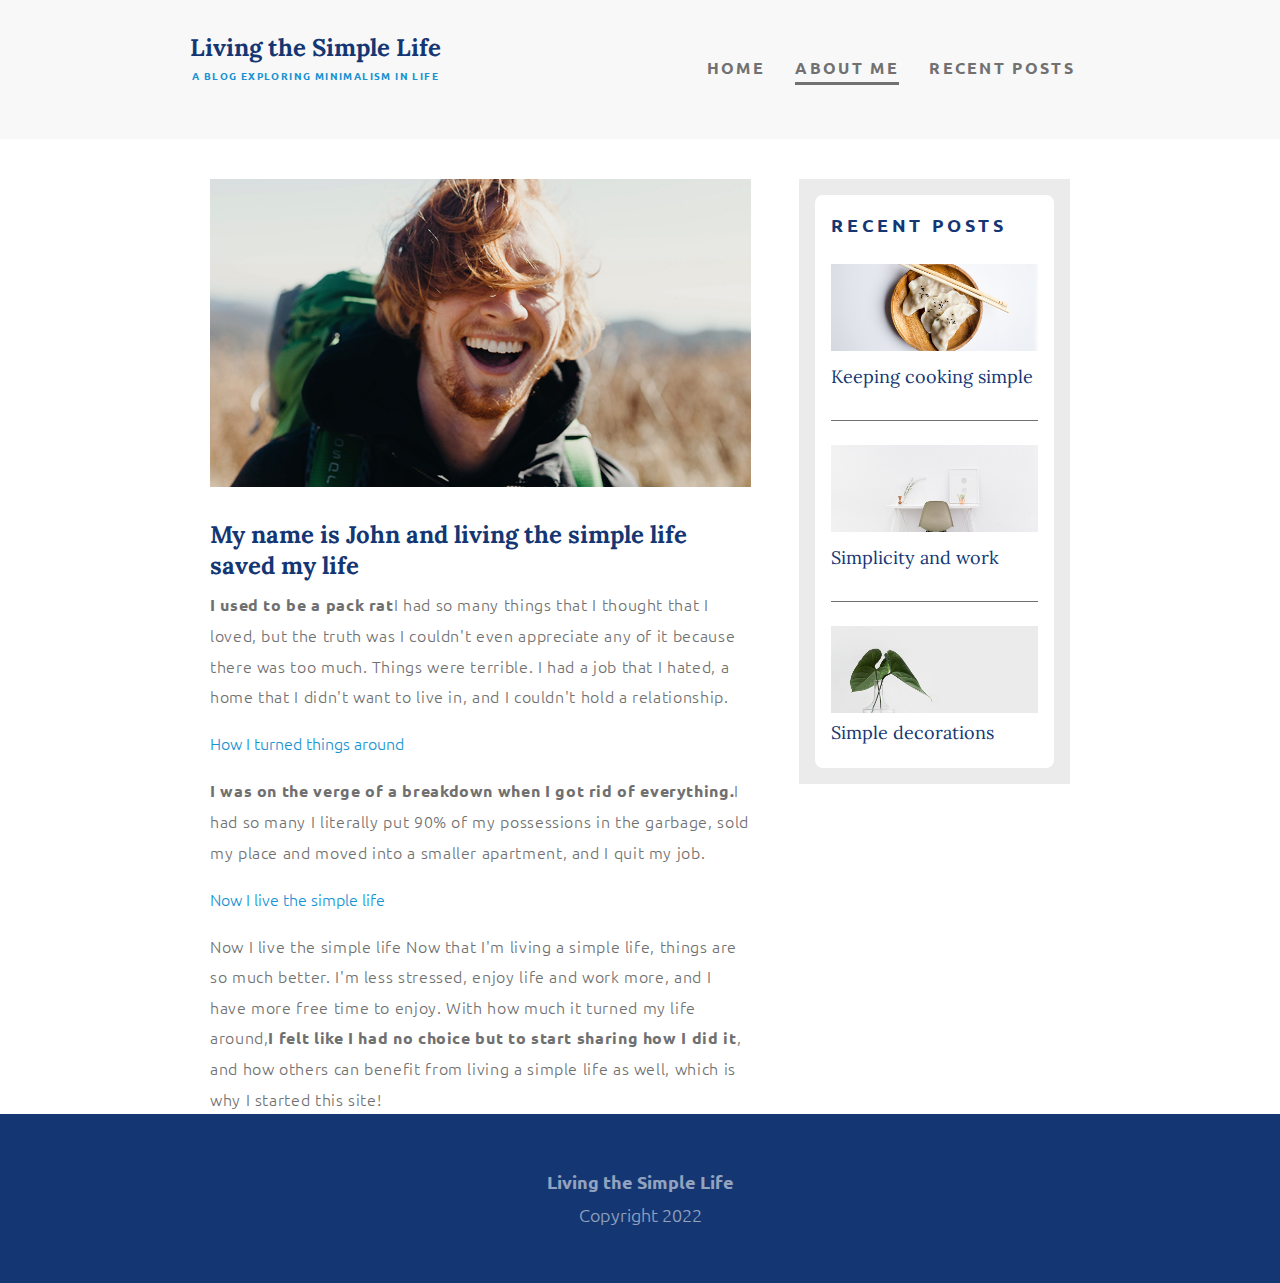
==== about-me.html @ 01fccaa3 "Add About me page. Add image header class for article page. Add design reference in read me" ====
<!DOCTYPE html>
<html lang="en">
  <head>
    <meta charset="UTF-8" />
    <meta http-equiv="X-UA-Compatible" content="IE=edge" />
    <meta name="viewport" content="width=device-width, initial-scale=1.0" />
    <title>About Me</title>
    <link rel="preconnect" href="https://fonts.googleapis.com" />
    <link rel="preconnect" href="https://fonts.gstatic.com" crossorigin />
    <link
      href="https://fonts.googleapis.com/css2?family=Lora&family=Ubuntu:wght@300;700&display=swap"
      rel="stylesheet"
    />
    <link href="/css/styles.css" rel="stylesheet" />
  </head>
  <body>
    <header>
      <div class="container container-nav">
        <div class="logo">
          <h1 class="page-title">Living the Simple Life</h1>
          <div class="subtitle">A Blog Exploring Minimalism in Life</div>
        </div>
        <nav role="navigation" aria-label="Main Navigation">
          <ul class="menu">
            <li class="menu-item">
              <a class="menu-link" href="index.html">Home</a>
            </li>
            <li class="menu-item">
              <a class="menu-link menu-active" href="about-me.html">About Me</a>
            </li>
            <li class="menu-item">
              <a class="menu-link" href="#">Recent Posts</a>
            </li>
          </ul>
        </nav>
      </div>
      <!--end container for header-->
    </header>
    <div class="container container-main">
      <main role="main">
        <!-- Start Primary column -->
        <img
          class="article-hero"
          src="/img/about-me.jpeg"
          alt="image of author"
        />
        <h2 class="article-title">
          My name is John and living the simple life saved my life
        </h2>

        <p class="article-body">
          <span class="text-bold">I used to be a pack rat</span>I had so many
          things that I thought that I loved, but the truth was I couldn't even
          appreciate any of it because there was too much. Things were terrible.
          I had a job that I hated, a home that I didn't want to live in, and I
          couldn't hold a relationship.
        </p>
        <h3>How I turned things around</h3>
        <p class="article-body">
          <span class="text-bold"
            >I was on the verge of a breakdown when I got rid of
            everything.</span
          >I had so many I literally put 90% of my possessions in the garbage,
          sold my place and moved into a smaller apartment, and I quit my job.
        </p>
        <h3>Now I live the simple life</h3>
        <p class="article-body">
          Now I live the simple life Now that I'm living a simple life, things
          are so much better. I'm less stressed, enjoy life and work more, and I
          have more free time to enjoy. With how much it turned my life
          around,<span class="text-bold"
            >I felt like I had no choice but to start sharing how I did it</span
          >, and how others can benefit from living a simple life as well, which
          is why I started this site!
        </p>
      </main>

      <!-- End Main column -->
      <!-- Start Aside Section -->
      <aside class="sidebar">
        <div class="sidebar-widget">
          <div class="sidebar-widget-container">
            <h2 class="widget-title">Recent Posts</h2>
            <div class="widget-recent-post">
              <h3 class="widget-recent-post-title">Keeping cooking simple</h3>
              <img src="/img/food.jpeg" alt="dumplings" />
            </div>
            <div class="widget-recent-post">
              <h3 class="widget-recent-post-title">Simplicity and work</h3>
              <img src="/img/work.jpeg" alt="minimalist workspace" />
            </div>
            <div class="widget-recent-post">
              <h3 class="widget-recent-post-title">Simple decorations</h3>
              <img src="/img/deco.jpeg" alt="simple plants" />
            </div>
          </div>
          <!--End widget container-->
        </div>
      </aside>
      <!-- End Aside Section -->
    </div>
    <footer>
      <p class="footer-logo">Living the Simple Life</p>
      <p class="footer-legal">Copyright 2022</p>
    </footer>
  </body>
</html>
---- css/styles.css ----
/*CSS Styles for Simple Life Site*/
:root {
  --primary-color: #143774;
  --secondary-color: #1792d2;
  --background-gray-color: #ebebeb;
  --background-white-color: #ffffff;
  --body-text-color: #707070;
  --menu-text-color: #717171;
  --primary-font: "Ubuntu";
  --accent-font: "Lora";
}

* {
  margin: 0;
  padding: 0;
  box-sizing: border-box;
}

body {
  font-family: var(--primary-font), sans-serif;
  color: var(--body-text-color);
  font-weight: 300;
  font-size: 16px;
  background-color: #ffff;
}

/**********
Typography
**********/
.text-bold {
  font-weight: 900;
}

h3 {
  color: var(--secondary-color);
  font-size: 1.2em;
  font-family: var(--accent-font);
  margin: 1.1em 0;
}

.page-title,
.article-title {
  font-family: var(--accent-font), serif;
  color: var(--primary-color);
}
.page-title {
  font-size: 2rem;
  transition: all 0.5s ease-out;
}

.subtitle {
  font-weight: 700;
  font-size: 0.75rem;
  color: var(--secondary-color);
  text-transform: uppercase;
  letter-spacing: 2.4px;
  margin-bottom: 1.5rem;
  transition: all 0.5s ease-out;
}

.article-title {
  font-size: 1.5rem;
  margin-bottom: 0.5rem;
}

.article-info {
  font-size: 0.875rem;
  margin-bottom: 1rem;
}

.article-body {
  line-height: 1.9em;
  letter-spacing: 0.04em;
}

.article-read-more {
  text-transform: uppercase;
  text-decoration: none;
  font-size: 0.785rem;
  font-weight: 700;
  letter-spacing: 0.18em;
  display: inline-block;
  margin: 1.5rem 0 1.5rem 0;
}

.widget-title {
  color: var(--primary-color);
  text-transform: uppercase;
  font-size: 1.125rem;
  margin: 0.1em 0 1.5em 0;
  letter-spacing: 0.225rem;
}

.widget-recent-post-title {
  font-family: var(--accent-font), serif;
  color: var(--primary-color);
  font-size: 1.125rem;
  margin: 0.5rem 0;
}

.widget-recent-post:nth-child(-n + 3) > h3 {
  border-bottom: 1px solid var(--body-text-color);
  margin: 0.9rem 0 1.5rem 0;
  padding-bottom: 2rem;
}

.widget-body {
  font-size: 0.785rem;
  color: var(--primary-color);
}
footer p {
  opacity: 0.54;
  font-size: 1.125rem;
}

.footer-logo {
  font-weight: 700;
}

.footer-legal {
  margin-top: 0.5em;
}
/******
Links
*******/
a {
  color: var(--secondary-color);
}

a:hover,
a:focus {
  color: var(--primary-color);
  border: dashed var(--body-text-color) 1px;
}

strong {
  font-weight: 700;
}

/******
Layout
*******/
header {
  background-color: #f8f8f8;
  padding: 2em 0;
  text-align: center;
}

.page-title {
  font-size: 1.5rem;
}
.subtitle {
  font-size: 0.6rem;
  letter-spacing: 1.4px;
  margin-top: 0.3rem;
}
.container {
  flex-direction: column;
  align-items: center;
}

@media screen and (min-width: 675px) {
  .container {
    width: 90%;
    max-width: 900px;
    margin: 0 auto;
  }
}

.container-main {
  display: grid;
  grid-template-columns: 1fr;
  gap: 3em;
  margin-top: 2.5em;
  padding: 0px 20px;
}
@media screen and (min-width: 675px) {
  .container-main {
    grid-template-columns: 3fr 1.5fr;
    align-items: start;
  }

  .article-recent-secondary {
    order: -2;
  }
}

h3 {
  color: var(--secondary-color);
  font-size: 1.1em;
  font: var(--accent-font);
  margin: 1.3em 0;
}

.article-hero {
  height: 308px;
  object-position: bottom;
  margin-bottom: 2rem;
}

.article-featured {
  display: flex;
  flex-direction: column;
  border-bottom: 1px var(--body-text-color) solid;
}

.article-featured img {
  order: -2;
  height: 270px;
  object-position: bottom;
  margin-bottom: 2rem;
}
.article-featured .article-info {
  order: -1;
}

.secondary-content {
  width: 25%;
}

.sidebar-widget {
  background-color: var(--background-gray-color);
  padding: 1em;
  margin-bottom: 2.5rem;
}
.sidebar-widget-container {
  background-color: var(--background-white-color);
  padding: 1em;
  border-radius: 8px;
}

.article-recent {
  display: flex;
  flex-direction: column;
  margin-top: 2em;
}
.article-recent-secondary {
  order: 1;
}

.article-recent-secondary > .article-info {
  text-align: right;
}

.article-recent-secondary > img {
  margin-bottom: 1rem;
}

.article-recent-main {
  order: 2;
  margin-top: -2.5em;
}

.widget-recent-post {
  display: flex;
  flex-direction: column;
}

.widget-recent-post h3 {
  order: 1;
}

footer {
  background-color: var(--primary-color);
  color: var(--background-white-color);
  text-align: center;
  padding: 3.5rem 1rem;
}

/*********
Images
*********/
img {
  width: 100%;
  display: block;
  object-fit: cover;
}

.widget-img {
  height: 133px;
  margin-bottom: 1em;
}
.widget-recent-post img {
  height: 87px;
}
.widget-recent-post img {
  object-position: center 50%;
}
.widget-recent-post:nth-child(3) img {
  object-position: center 70%;
}
.widget-recent-post:nth-child(4) img {
  object-position: center 45%;
}

/*********
Menus
*********/
.container-nav {
  display: flex;
  justify-content: space-between;
}

.menu {
  display: flex;
  flex-direction: column;
  align-items: center;
  list-style-type: none;
  margin: 0 0;
}
.menu-item {
  padding-bottom: 0.3rem;
  font-weight: 700;
  font-size: 1rem;
  margin: 0.95rem;
  letter-spacing: 2.3px;
}

@media screen and (min-width: 725px) {
  .menu {
    flex-direction: row;
  }

  .container-nav {
    flex-direction: row;
  }
}

.menu-link {
  text-decoration: none;
  text-transform: uppercase;
  color: var(--menu-text-color);
  padding-bottom: 0.25rem;
}

.menu-active {
  border-bottom: var(--menu-text-color) solid 3px;
}
.menu-link:hover,
.menu-link:focus {
  color: var(--secondary-color);
}

.menu-link:active {
  color: var(--primary-color);
}
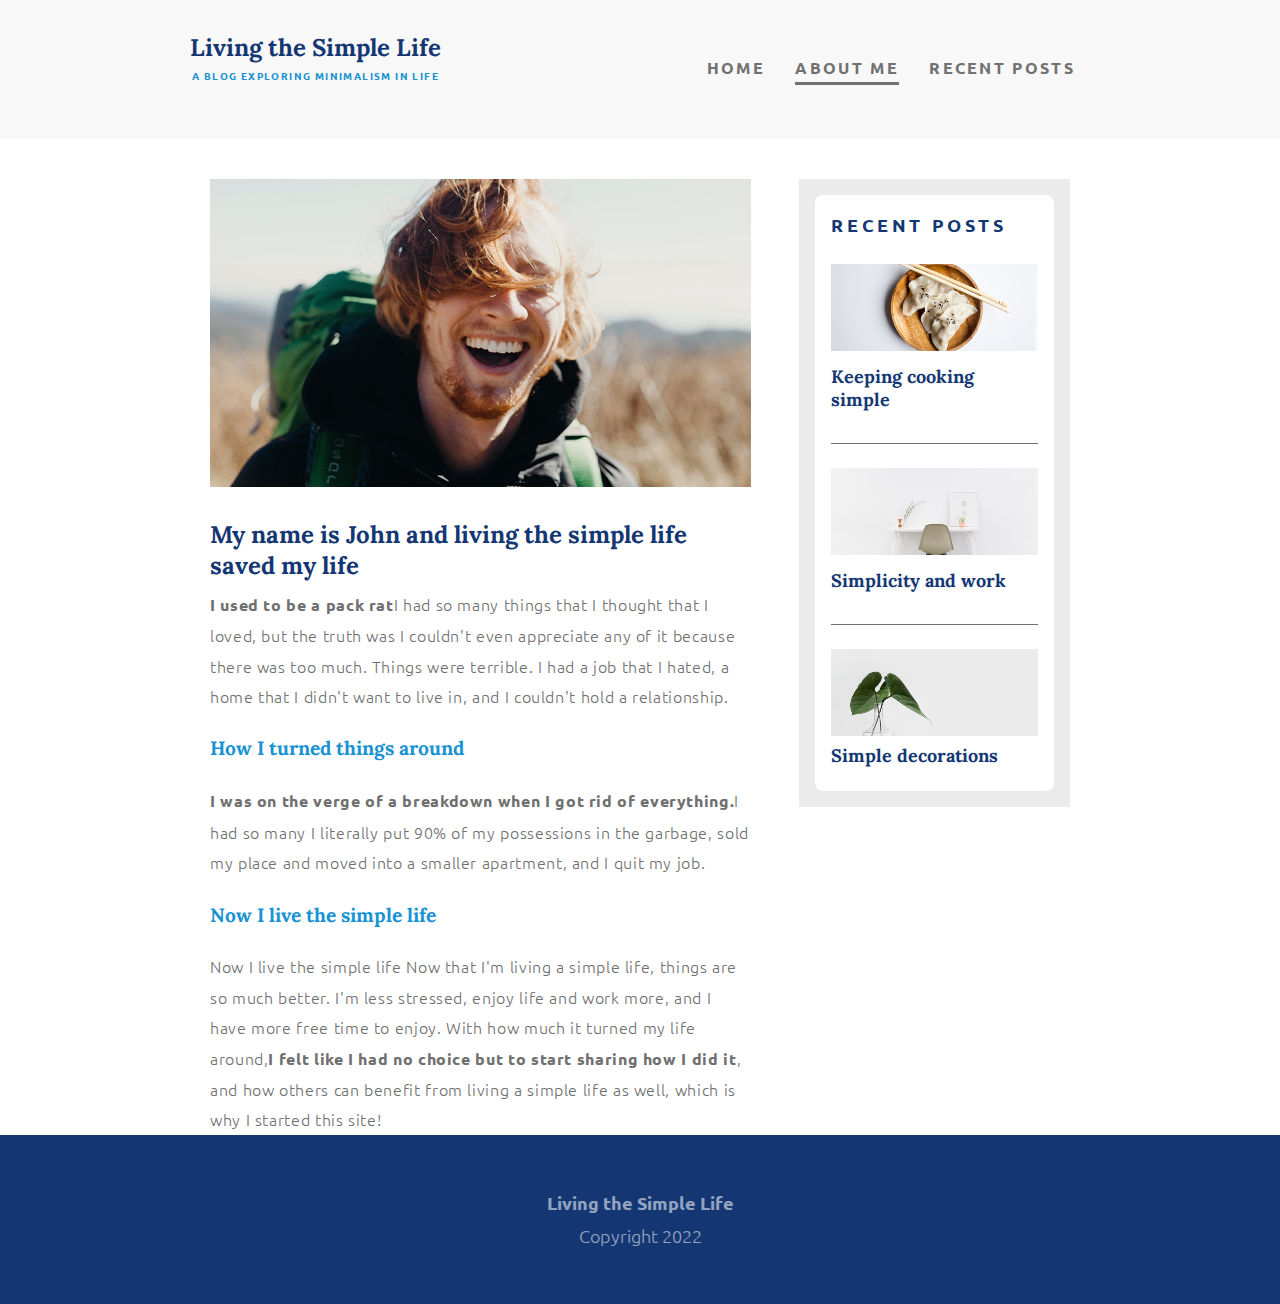
==== commit 0f4af1e8: "Add recent-posts page. Fix and adjust some things after viewing how instructor did it" ====
--- a/about-me.html
+++ b/about-me.html
@@ -29,7 +29,7 @@
               <a class="menu-link menu-active" href="about-me.html">About Me</a>
             </li>
             <li class="menu-item">
-              <a class="menu-link" href="#">Recent Posts</a>
+              <a class="menu-link" href="recent-posts.html">Recent Posts</a>
             </li>
           </ul>
         </nav>
--- a/css/styles.css
+++ b/css/styles.css
@@ -32,10 +32,10 @@
 }
 
 h3 {
+  font-family: var(--accent-font), serif;
   color: var(--secondary-color);
   font-size: 1.2em;
-  font-family: var(--accent-font);
-  margin: 1.1em 0;
+  margin: 1.3em 0;
 }
 
 .page-title,
@@ -179,17 +179,6 @@
     grid-template-columns: 3fr 1.5fr;
     align-items: start;
   }
-
-  .article-recent-secondary {
-    order: -2;
-  }
-}
-
-h3 {
-  color: var(--secondary-color);
-  font-size: 1.1em;
-  font: var(--accent-font);
-  margin: 1.3em 0;
 }
 
 .article-hero {
@@ -202,6 +191,7 @@
   display: flex;
   flex-direction: column;
   border-bottom: 1px var(--body-text-color) solid;
+  margin-bottom: 2em;
 }
 
 .article-featured img {
@@ -232,8 +222,14 @@
 .article-recent {
   display: flex;
   flex-direction: column;
-  margin-top: 2em;
-}
+  margin-bottom: 2em;
+}
+@media screen and (min-width: 675px) {
+  .article-recent {
+    flex-direction: row;
+  }
+}
+
 .article-recent-secondary {
   order: 1;
 }
@@ -249,6 +245,18 @@
 .article-recent-main {
   order: 2;
   margin-top: -2.5em;
+}
+
+@media screen and (min-width: 675px) {
+  .article-recent-main {
+    margin: 0;
+  }
+  .article-recent-secondary {
+    padding-right: 1em;
+  }
+  .article-recent-secondary > .article-info {
+    text-align: left;
+  }
 }
 
 .widget-recent-post {
@@ -293,6 +301,16 @@
   object-position: center 45%;
 }
 
+@media screen and (min-width: 675px) {
+  .article-recent-secondary img {
+    height: 90%;
+    width: 200px;
+  }
+  article:nth-child(4) > div.article-recent-secondary > img {
+    object-position: left;
+  }
+}
+
 /*********
 Menus
 *********/
@@ -316,7 +334,7 @@
   letter-spacing: 2.3px;
 }
 
-@media screen and (min-width: 725px) {
+@media screen and (min-width: 675px) {
   .menu {
     flex-direction: row;
   }
